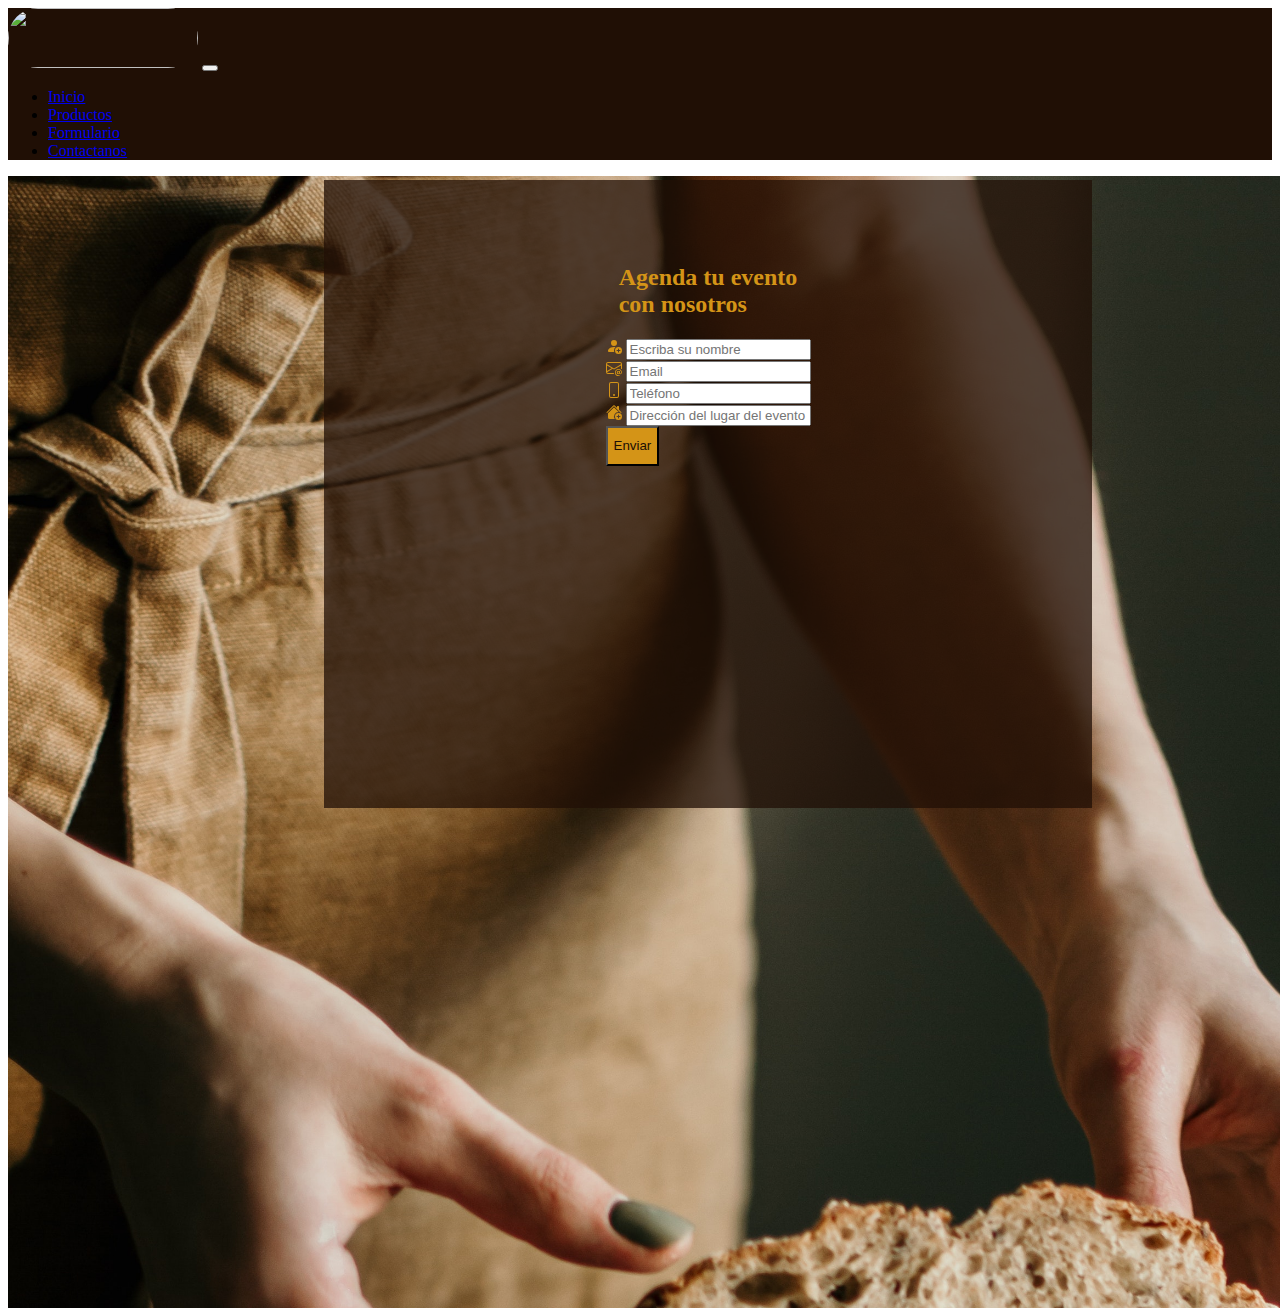
==== formulario.html @ 2fa10bd3 "Creación del formulario" ====
<!DOCTYPE html>
<html lang="en">
  <head>
    <meta charset="UTF-8" />
    <meta http-equiv="X-UA-Compatible" content="IE=edge" />
    <meta name="viewport" content="width=device-width, initial-scale=1.0" />
    <title>Document</title>
  </head>
  <body>
    <!DOCTYPE html>
    <html lang="en">
      <head>
        <meta charset="UTF-8" />
        <meta http-equiv="X-UA-Compatible" content="IE=edge" />
        <meta name="viewport" content="width=device-width, initial-scale=1.0" />
        <title>Pan'Amá</title>
        <link
          href="https://cdn.jsdelivr.net/npm/bootstrap@5.3.0-alpha3/dist/css/bootstrap.min.css"
          rel="stylesheet"
          integrity="sha384-KK94CHFLLe+nY2dmCWGMq91rCGa5gtU4mk92HdvYe+M/SXH301p5ILy+dN9+nJOZ"
          crossorigin="anonymous"
        />
        <link rel="stylesheet" href="CSS/Style.css" />
      </head>
      <body>
        <header>
          <nav class="navbar navbar-expand-lg">
            <div class="container-fluid">
              <a class="navbar-brand" href="#"
                ><img src="IMG/logo.png" alt=""
              /></a>
              <button
                class="navbar-toggler"
                type="button"
                data-bs-toggle="collapse"
                data-bs-target="#navbarNav"
                aria-controls="navbarNav"
                aria-expanded="false"
                aria-label="Toggle navigation"
              >
                <span class="navbar-toggler-icon bg-light"></span>
              </button>
              <div class="collapse navbar-collapse" id="navbarNav">
                <ul class="navbar-nav">
                  <li class="nav-item mx-5 fs-4">
                    <a
                      class="nav-link active text-light"
                      aria-current="page"
                      href="#"
                      >Inicio</a
                    >
                  </li>
                  <li class="nav-item mx-5 fs-4">
                    <a class="nav-link text-light" href="./Productos.html"
                      >Productos</a
                    >
                  </li>
                  <li class="nav-item mx-5 fs-4">
                    <a class="nav-link text-light" href="#">Formulario</a>
                  </li>
                  <li class="nav-item mx-5 fs-4">
                    <a class="nav-link active text-light" href="#"
                      >Contactanos</a
                    >
                  </li>
                </ul>
              </div>
            </div>
          </nav>
        </header>
        <main class="main-form">
          <section class="formulario">
            <h2 class="text-center">Agenda tu evento <br> con nosotros</h2>
            <form action="" class="my-3">
              <div class="input-group flex-nowrap w-100 my-3">
                <span class="input-group-text" id="addon-wrapping"
                  ><svg
                    xmlns="http://www.w3.org/2000/svg"
                    width="16"
                    height="16"
                    fill="currentColor"
                    class="bi bi-person-fill-add"
                    viewBox="0 0 16 16"
                  >
                    <path
                      d="M12.5 16a3.5 3.5 0 1 0 0-7 3.5 3.5 0 0 0 0 7Zm.5-5v1h1a.5.5 0 0 1 0 1h-1v1a.5.5 0 0 1-1 0v-1h-1a.5.5 0 0 1 0-1h1v-1a.5.5 0 0 1 1 0Zm-2-6a3 3 0 1 1-6 0 3 3 0 0 1 6 0Z"
                    />
                    <path
                      d="M2 13c0 1 1 1 1 1h5.256A4.493 4.493 0 0 1 8 12.5a4.49 4.49 0 0 1 1.544-3.393C9.077 9.038 8.564 9 8 9c-5 0-6 3-6 4Z"
                    /></svg
                ></span>
                <input
                  type="text"
                  class="form-control"
                  placeholder="Escriba su nombre"
                  aria-label="Username"
                  aria-describedby="addon-wrapping"
                />
              </div>
              <div class="input-group flex-nowrap w-100 my-3">
                <span class="input-group-text" id="addon-wrapping"
                  ><svg
                    xmlns="http://www.w3.org/2000/svg"
                    width="16"
                    height="16"
                    fill="currentColor"
                    class="bi bi-envelope-at"
                    viewBox="0 0 16 16"
                  >
                    <path
                      d="M2 2a2 2 0 0 0-2 2v8.01A2 2 0 0 0 2 14h5.5a.5.5 0 0 0 0-1H2a1 1 0 0 1-.966-.741l5.64-3.471L8 9.583l7-4.2V8.5a.5.5 0 0 0 1 0V4a2 2 0 0 0-2-2H2Zm3.708 6.208L1 11.105V5.383l4.708 2.825ZM1 4.217V4a1 1 0 0 1 1-1h12a1 1 0 0 1 1 1v.217l-7 4.2-7-4.2Z"
                    />
                    <path
                      d="M14.247 14.269c1.01 0 1.587-.857 1.587-2.025v-.21C15.834 10.43 14.64 9 12.52 9h-.035C10.42 9 9 10.36 9 12.432v.214C9 14.82 10.438 16 12.358 16h.044c.594 0 1.018-.074 1.237-.175v-.73c-.245.11-.673.18-1.18.18h-.044c-1.334 0-2.571-.788-2.571-2.655v-.157c0-1.657 1.058-2.724 2.64-2.724h.04c1.535 0 2.484 1.05 2.484 2.326v.118c0 .975-.324 1.39-.639 1.39-.232 0-.41-.148-.41-.42v-2.19h-.906v.569h-.03c-.084-.298-.368-.63-.954-.63-.778 0-1.259.555-1.259 1.4v.528c0 .892.49 1.434 1.26 1.434.471 0 .896-.227 1.014-.643h.043c.118.42.617.648 1.12.648Zm-2.453-1.588v-.227c0-.546.227-.791.573-.791.297 0 .572.192.572.708v.367c0 .573-.253.744-.564.744-.354 0-.581-.215-.581-.8Z"
                    /></svg
                ></span>
                <input
                  type="text"
                  class="form-control"
                  placeholder="Email"
                  aria-label="Username"
                  aria-describedby="addon-wrapping"
                />
              </div>
              <div class="input-group flex-nowrap w-100 my-3">
                <span class="input-group-text" id="addon-wrapping"
                  ><svg
                    xmlns="http://www.w3.org/2000/svg"
                    width="16"
                    height="16"
                    fill="currentColor"
                    class="bi bi-phone"
                    viewBox="0 0 16 16"
                  >
                    <path
                      d="M11 1a1 1 0 0 1 1 1v12a1 1 0 0 1-1 1H5a1 1 0 0 1-1-1V2a1 1 0 0 1 1-1h6zM5 0a2 2 0 0 0-2 2v12a2 2 0 0 0 2 2h6a2 2 0 0 0 2-2V2a2 2 0 0 0-2-2H5z"
                    />
                    <path d="M8 14a1 1 0 1 0 0-2 1 1 0 0 0 0 2z" /></svg
                ></span>
                <input
                  type="text"
                  class="form-control"
                  placeholder="Teléfono"
                  aria-label="Username"
                  aria-describedby="addon-wrapping"
                />
              </div>
              <div class="input-group flex-nowrap w-100 my-3">
                <span class="input-group-text" id="addon-wrapping"
                  ><svg
                    xmlns="http://www.w3.org/2000/svg"
                    width="16"
                    height="16"
                    fill="currentColor"
                    class="bi bi-house-add-fill"
                    viewBox="0 0 16 16"
                  >
                    <path
                      d="M12.5 16a3.5 3.5 0 1 0 0-7 3.5 3.5 0 0 0 0 7Zm.5-5v1h1a.5.5 0 0 1 0 1h-1v1a.5.5 0 1 1-1 0v-1h-1a.5.5 0 1 1 0-1h1v-1a.5.5 0 0 1 1 0Z"
                    />
                    <path
                      d="M8.707 1.5a1 1 0 0 0-1.414 0L.646 8.146a.5.5 0 0 0 .708.708L8 2.207l6.646 6.647a.5.5 0 0 0 .708-.708L13 5.793V2.5a.5.5 0 0 0-.5-.5h-1a.5.5 0 0 0-.5.5v1.293L8.707 1.5Z"
                    />
                    <path
                      d="m8 3.293 4.712 4.712A4.5 4.5 0 0 0 8.758 15H3.5A1.5 1.5 0 0 1 2 13.5V9.293l6-6Z"
                    /></svg
                ></span>
                <input
                  type="text"
                  class="form-control"
                  placeholder="Dirección del lugar del evento"
                  aria-label="Username"
                  aria-describedby="addon-wrapping"
                />
              </div>
              <input
                type="submit"
                value="Enviar"
                class=" input mx-5 w-50"
              />
            </form>
          </section>
        </main>

        <script
          src="https://cdn.jsdelivr.net/npm/bootstrap@5.3.0-alpha3/dist/js/bootstrap.bundle.min.js"
          integrity="sha384-ENjdO4Dr2bkBIFxQpeoTz1HIcje39Wm4jDKdf19U8gI4ddQ3GYNS7NTKfAdVQSZe"
          crossorigin="anonymous"
        ></script>
      </body>
    </html>
  </body>
</html>
---- CSS/Style.css ----
img{
    width: 190px;
    height: 60px;
    border-radius: 40px;
}

nav{
    background-color: #200f05;
}

.banner_1 {
    background-image: url("../IMG/banner_2.jpg");
    width: 100%;
    padding: 25%;
    background-size: cover;
    background-position: center;
    background-attachment:fixed ;
    position: relative;
    z-index: 1;
}
.banner_1::after {
    content: '';
    position: absolute;
    top: 0;
    left: 0;
    width: 100%;
    height: 100%;
    background-color: black;
    opacity: 0.5;
    z-index: -1;
}
.banner_3 {
    background-image: url("../IMG/banner_3.jpg");
    width: 80%;
    padding: 25%;
    background-position: center;
    background-size: cover;
}
.container_2 {
    background-color:#0f0806;
}
p {
    color: #D49417;
}
.card {
    width: 100%;
    margin: 20px;
    border-radius: 6px;
    overflow: hidden;
    box-shadow: 5px 4px 18px rgba(0, 0, 0, 0.4);
    transition: all 500ms ease-out;
    cursor: default;

}

/* .panaderia {
    height: 500px;
    width: 500px;
} */

.card:hover {
    box-shadow: 15px 15px 20px rgba(0, 0, 0, 0.50);
    transform: translateY(-3%);

}

.car img {
    width: 50px;
}

.formulario {
    padding: 5%;
    width: 50%;
    top: 20%;
    display: flex;
    flex-direction: column;
    align-items: center;
    position: absolute;
    background-color: #200f05be;
    color: #D49417;
    height: 500px;


}
.main-form {
    background-image: url("../IMG/banner_4.jpg");
    width: 100%;
    padding: 25%;
    background-size: cover;
    height: 500px;
}
.input {
    background-color: #D49417;
    color: #200f05;
    height: 40px;
}
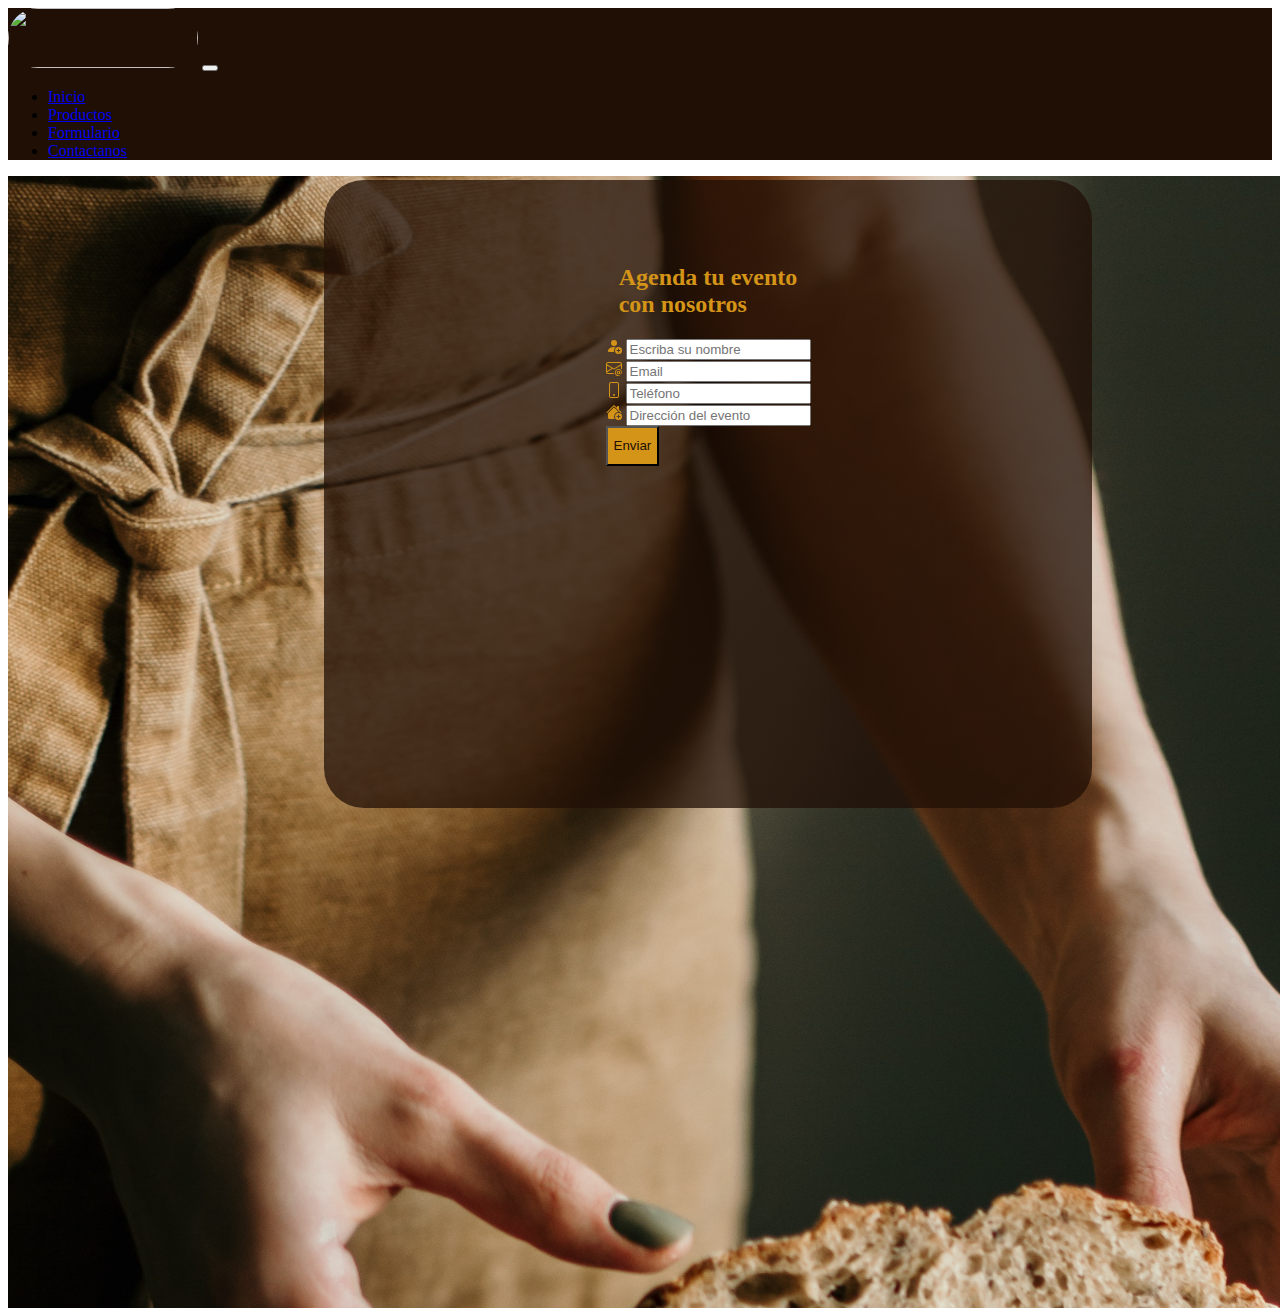
==== commit bb4f39d8: "Border radius al formulario y corrección en placeholder" ====
--- a/formulario.html
+++ b/formulario.html
@@ -168,7 +168,7 @@
                 <input
                   type="text"
                   class="form-control"
-                  placeholder="Dirección del lugar del evento"
+                  placeholder="Dirección del evento"
                   aria-label="Username"
                   aria-describedby="addon-wrapping"
                 />
--- a/CSS/Style.css
+++ b/CSS/Style.css
@@ -53,11 +53,6 @@
 
 }
 
-/* .panaderia {
-    height: 500px;
-    width: 500px;
-} */
-
 .card:hover {
     box-shadow: 15px 15px 20px rgba(0, 0, 0, 0.50);
     transform: translateY(-3%);
@@ -79,6 +74,7 @@
     background-color: #200f05be;
     color: #D49417;
     height: 500px;
+    border-radius: 40px;
 
 
 }
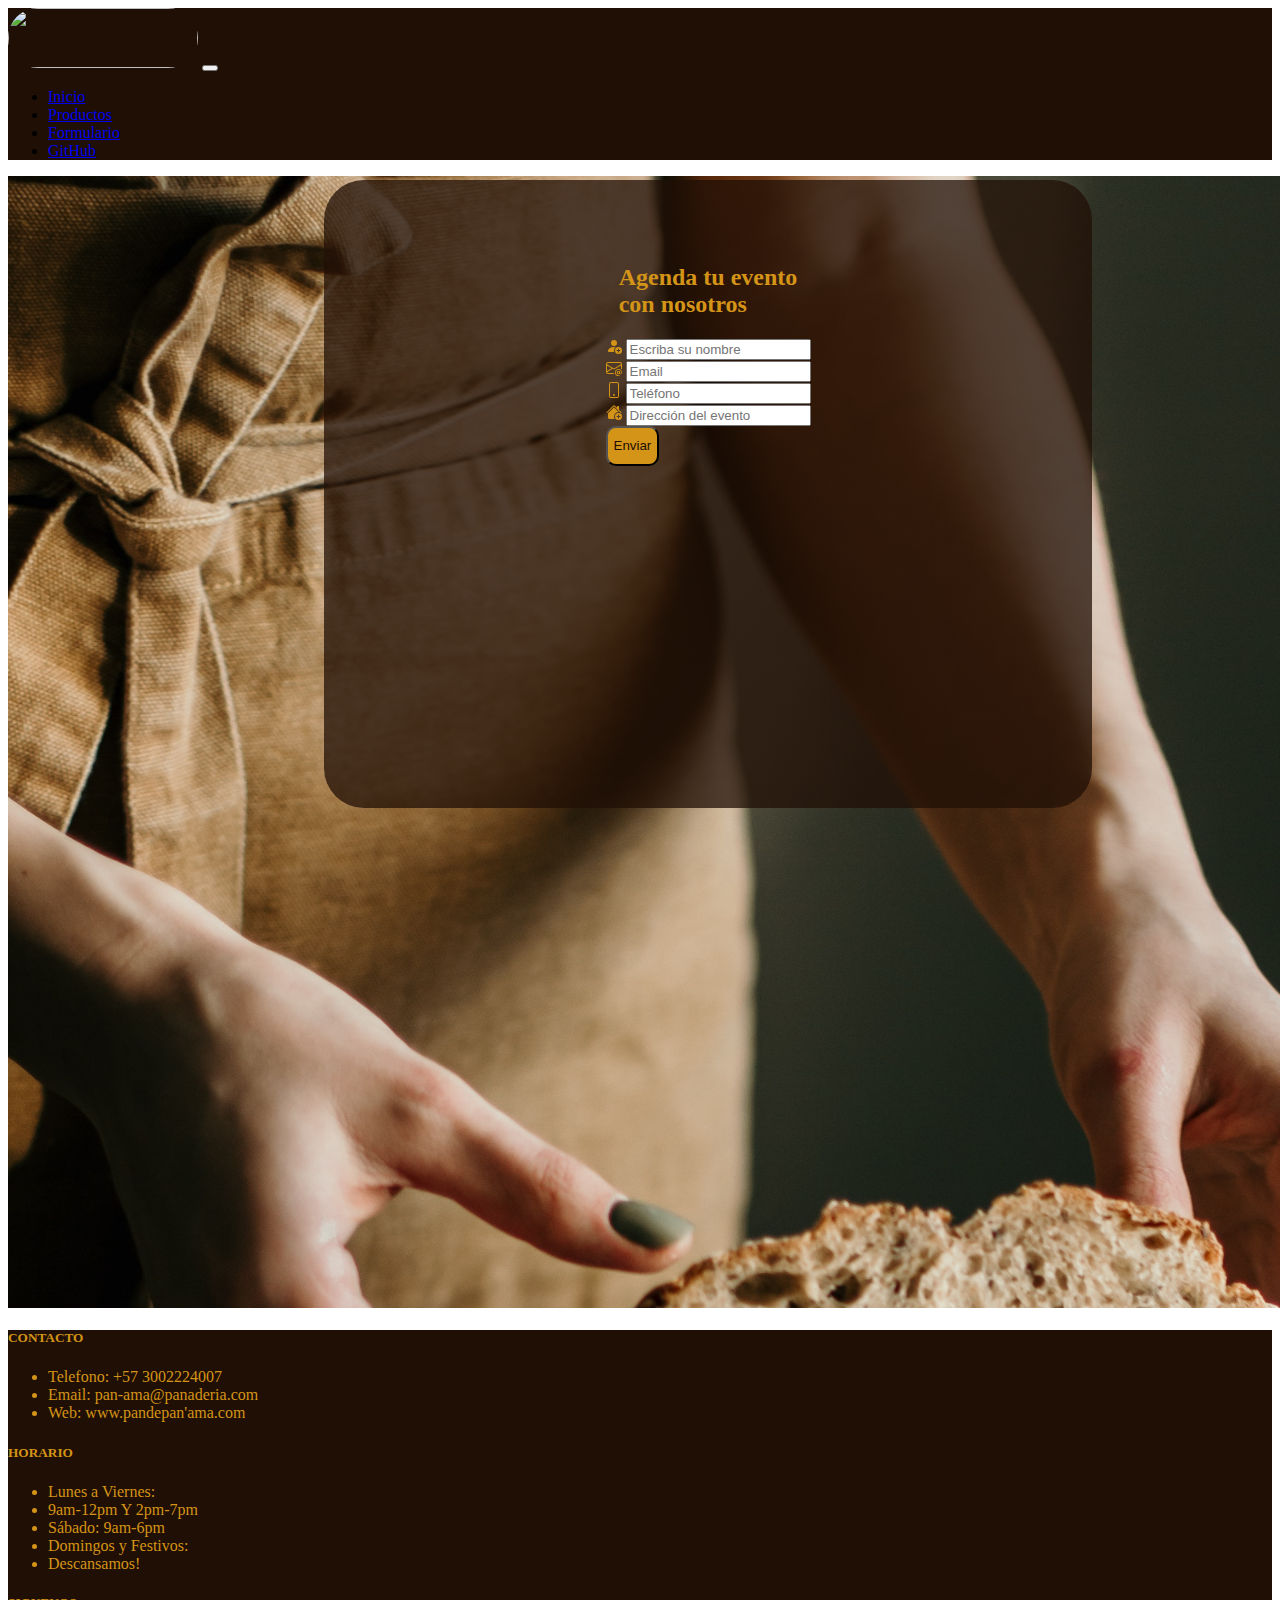
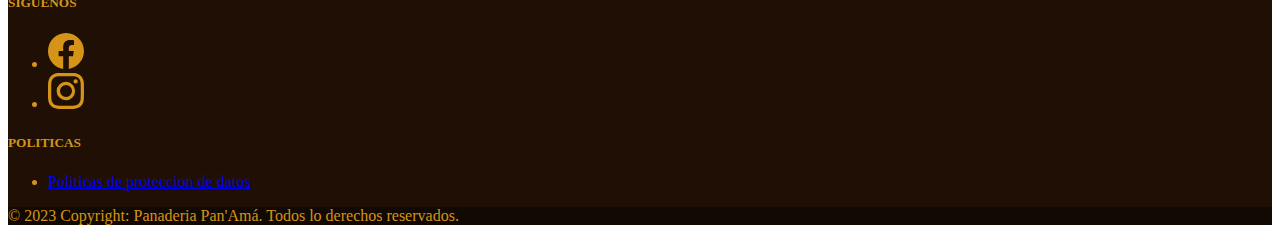
==== commit 3a5b6042: "Sección de productos terminada" ====
--- a/formulario.html
+++ b/formulario.html
@@ -24,7 +24,7 @@
       </head>
       <body>
         <header>
-          <nav class="navbar navbar-expand-lg">
+          <nav class="navbar navbar-expand-lg fixed-top">
             <div class="container-fluid">
               <a class="navbar-brand" href="#"
                 ><img src="IMG/logo.png" alt=""
@@ -46,7 +46,7 @@
                     <a
                       class="nav-link active text-light"
                       aria-current="page"
-                      href="#"
+                      href="./index.html"
                       >Inicio</a
                     >
                   </li>
@@ -59,8 +59,8 @@
                     <a class="nav-link text-light" href="#">Formulario</a>
                   </li>
                   <li class="nav-item mx-5 fs-4">
-                    <a class="nav-link active text-light" href="#"
-                      >Contactanos</a
+                    <a class="nav-link active text-light" href="https://github.com/AndresCArroyave/Proyecto_Agilismo_Pan" target="_blank"
+                      >GitHub</a
                     >
                   </li>
                 </ul>
@@ -181,7 +181,96 @@
             </form>
           </section>
         </main>
-
+        <footer class="text-center">
+            <!-- Grid container -->
+            <div class="container p-4">
+              <!--Grid row-->
+              <div class="row mt-4">
+                <!--Grid column-->
+                <div class="col-lg-3 col-md-6 mb-4 mb-md-0 ">
+                  <h5 class="text-uppercase">CONTACTO</h5>
+        
+                  <ul class="list-unstyled mb-0">
+                    <li>
+                      <i class="fas fa-book fa-fw fa-sm me-2"></i>Telefono: +57 3002224007
+                    </li>
+                    <li>
+                      <i class="fas fa-book fa-fw fa-sm me-2"></i>Email: pan-ama@panaderia.com
+                    </li>
+                    <li>
+                      <i class="fas fa-user-edit fa-fw fa-sm me-2"></i>Web: www.pandepan'ama.com
+                    </li>
+                  </ul>
+                </div>
+                <!--Grid column-->
+        
+                <!--Grid column-->
+                <div class="col-lg-3 col-md-6 mb-4 mb-md-0">
+                  <h5 class="text-uppercase">HORARIO</h5>
+        
+                  <ul class="list-unstyled">
+                    <li>
+                      <i class="fas fa-shipping-fast fa-fw fa-sm me-2"></i>Lunes a Viernes: 
+                    </li>
+                    <li>
+                      <i class="fas fa-shipping-fast fa-fw fa-sm me-2"></i>9am-12pm Y 2pm-7pm 
+                    </li>
+                    <li>
+                      <i class="fas fa-backspace fa-fw fa-sm me-2"></i>Sábado: 9am-6pm</a>
+                    </li>
+                    <li>
+                      <i class="far fa-file-alt fa-fw fa-sm me-2"></i>Domingos y Festivos:</a>
+                    </li>
+                    <li>
+                      <i class="far fa-file-alt fa-fw fa-sm me-2"></i>Descansamos!</a>
+                    </li>
+                  </ul>
+                </div>
+                <!--Grid column-->
+        
+                <!--Grid column-->
+                <div class="col-lg-3 col-md-6 mb-4 mb-md-0">
+                  <h5 class="text-uppercase">SIGUENOS</h5>
+        
+                  <ul class="list-unstyled">
+                    <li>
+                      <svg xmlns="http://www.w3.org/2000/svg" width="36" height="36" fill="currentColor" class="bi bi-facebook my-3" viewBox="0 0 16 16">
+                        <path d="M16 8.049c0-4.446-3.582-8.05-8-8.05C3.58 0-.002 3.603-.002 8.05c0 4.017 2.926 7.347 6.75 7.951v-5.625h-2.03V8.05H6.75V6.275c0-2.017 1.195-3.131 3.022-3.131.876 0 1.791.157 1.791.157v1.98h-1.009c-.993 0-1.303.621-1.303 1.258v1.51h2.218l-.354 2.326H9.25V16c3.824-.604 6.75-3.934 6.75-7.951z"/>
+                      </svg>
+                    </li>
+                    <li>
+                      <svg xmlns="http://www.w3.org/2000/svg" width="36" height="36" fill="currentColor" class="bi bi-instagram" viewBox="0 0 16 16">
+                        <path d="M8 0C5.829 0 5.556.01 4.703.048 3.85.088 3.269.222 2.76.42a3.917 3.917 0 0 0-1.417.923A3.927 3.927 0 0 0 .42 2.76C.222 3.268.087 3.85.048 4.7.01 5.555 0 5.827 0 8.001c0 2.172.01 2.444.048 3.297.04.852.174 1.433.372 1.942.205.526.478.972.923 1.417.444.445.89.719 1.416.923.51.198 1.09.333 1.942.372C5.555 15.99 5.827 16 8 16s2.444-.01 3.298-.048c.851-.04 1.434-.174 1.943-.372a3.916 3.916 0 0 0 1.416-.923c.445-.445.718-.891.923-1.417.197-.509.332-1.09.372-1.942C15.99 10.445 16 10.173 16 8s-.01-2.445-.048-3.299c-.04-.851-.175-1.433-.372-1.941a3.926 3.926 0 0 0-.923-1.417A3.911 3.911 0 0 0 13.24.42c-.51-.198-1.092-.333-1.943-.372C10.443.01 10.172 0 7.998 0h.003zm-.717 1.442h.718c2.136 0 2.389.007 3.232.046.78.035 1.204.166 1.486.275.373.145.64.319.92.599.28.28.453.546.598.92.11.281.24.705.275 1.485.039.843.047 1.096.047 3.231s-.008 2.389-.047 3.232c-.035.78-.166 1.203-.275 1.485a2.47 2.47 0 0 1-.599.919c-.28.28-.546.453-.92.598-.28.11-.704.24-1.485.276-.843.038-1.096.047-3.232.047s-2.39-.009-3.233-.047c-.78-.036-1.203-.166-1.485-.276a2.478 2.478 0 0 1-.92-.598 2.48 2.48 0 0 1-.6-.92c-.109-.281-.24-.705-.275-1.485-.038-.843-.046-1.096-.046-3.233 0-2.136.008-2.388.046-3.231.036-.78.166-1.204.276-1.486.145-.373.319-.64.599-.92.28-.28.546-.453.92-.598.282-.11.705-.24 1.485-.276.738-.034 1.024-.044 2.515-.045v.002zm4.988 1.328a.96.96 0 1 0 0 1.92.96.96 0 0 0 0-1.92zm-4.27 1.122a4.109 4.109 0 1 0 0 8.217 4.109 4.109 0 0 0 0-8.217zm0 1.441a2.667 2.667 0 1 1 0 5.334 2.667 2.667 0 0 1 0-5.334z"/>
+                      </svg>
+                    </li>
+                  </ul>
+                </div>
+                <!--Grid column-->
+        
+                <!--Grid column-->
+                <div class="col-lg-3 col-md-6 mb-4 mb-md-0">
+                  <h5 class="text-uppercase">POLITICAS</h5>
+        
+                  <ul class="list-unstyled">
+                    <li>
+                      <a href="#!" ><i class="fas fa-at fa-fw fa-sm me-2"></i>Politicas de proteccion de datos</a>
+                    </li>
+                  </ul>
+                </div>
+                <!--Grid column-->
+              </div>
+              <!--Grid row-->
+            </div>
+            <!-- Grid container -->
+        
+            <!-- Copyright -->
+            <div class="text-center p-3 text-white" style="background-color: rgba(0, 0, 0, 0.4)">
+              © 2023 Copyright:
+              <a class="text-white">Panaderia Pan'Amá. Todos lo derechos reservados.</a>
+            </div>
+            <!-- Copyright -->
+          </footer>
+  
         <script
           src="https://cdn.jsdelivr.net/npm/bootstrap@5.3.0-alpha3/dist/js/bootstrap.bundle.min.js"
           integrity="sha384-ENjdO4Dr2bkBIFxQpeoTz1HIcje39Wm4jDKdf19U8gI4ddQ3GYNS7NTKfAdVQSZe"
--- a/CSS/Style.css
+++ b/CSS/Style.css
@@ -62,7 +62,6 @@
 .car img {
     width: 50px;
 }
-
 .formulario {
     padding: 5%;
     width: 50%;
@@ -89,4 +88,13 @@
     background-color: #D49417;
     color: #200f05;
     height: 40px;
-}+    border-radius: 10px;
+}
+footer {
+    background-color: #200f05;
+    color: #D49417;
+    width: 100%;
+}
+.container_pro {
+    margin-top: 10%;
+}
